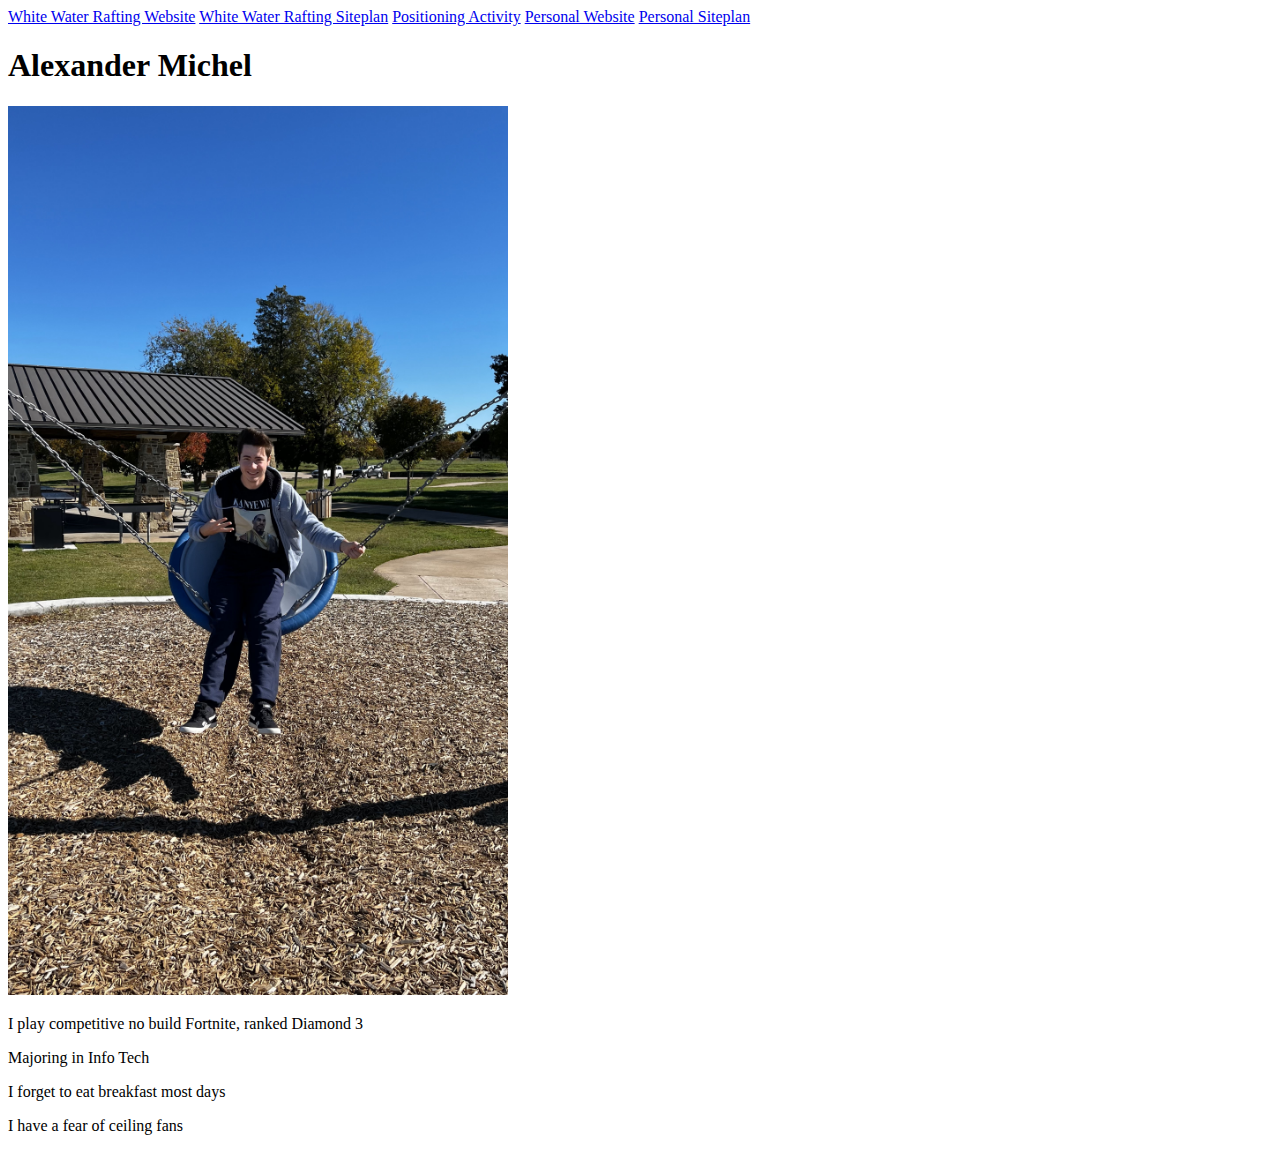
==== index.html @ b084f8b9 "first commit" ====
<!DOCTYPE html>
<html lang="en">
    <head>
        <meta charset="UTF-8">
        <meta name="viewport" content="width=device-width, initial-scale=1.0">
        <title>WDD130 | Home</title>
    </head>
    <body>
            <nav>
                <a href="wwr/index.html">White Water Rafting Website</a>
                <a href="wwr/site-plan-rafting.html">White Water Rafting Siteplan</a>
                <a href="positioning.html">Positioning Activity</a>
                <a href="#">Personal Website</a>
                <a href="#">Personal Siteplan</a>
            </nav>                 
        <h1>Alexander Michel</h1>
            <img src="kanyewest.jpg" alt="Picture of Alex" width="500">
           <p>I play competitive no build Fortnite, ranked Diamond 3</p>
            <p>Majoring in Info Tech</p>
            <p>I forget to eat breakfast most days</p>
            <p>I have a fear of ceiling fans</p>
    </body>
</html>
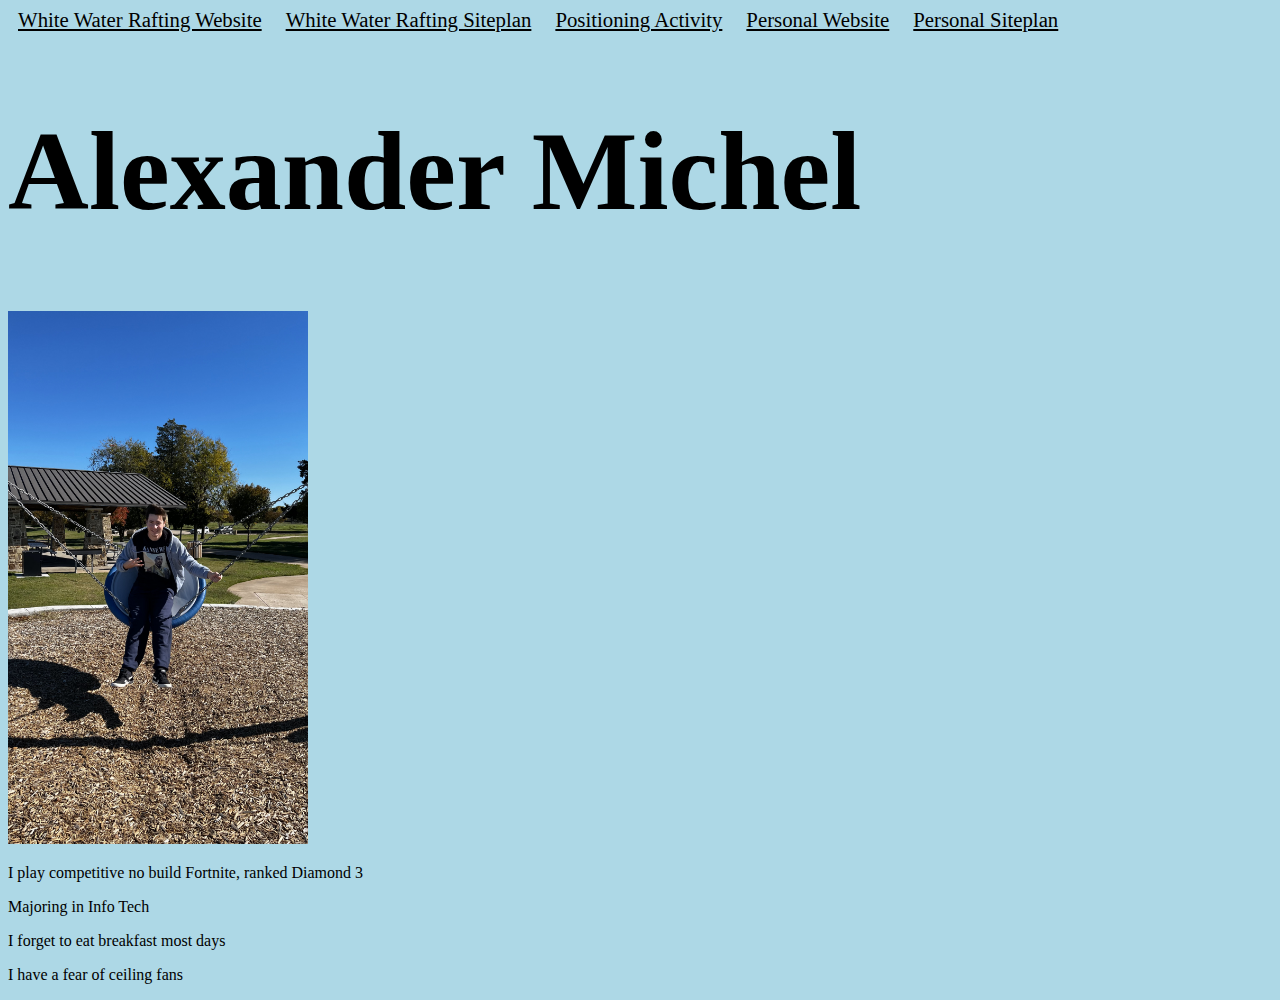
==== commit 4e48fe2a: "modified:   index.html new file:   styles/styles.css new file:   wwr/index.html new file:   wwr/styl" ====
--- a/index.html
+++ b/index.html
@@ -4,16 +4,17 @@
         <meta charset="UTF-8">
         <meta name="viewport" content="width=device-width, initial-scale=1.0">
         <title>WDD130 | Home</title>
+        <link href="styles/styles.css" rel="stylesheet">
     </head>
     <body>
             <nav>
-                <a href="wwr/index.html">White Water Rafting Website</a>
-                <a href="wwr/site-plan-rafting.html">White Water Rafting Siteplan</a>
-                <a href="positioning.html">Positioning Activity</a>
-                <a href="#">Personal Website</a>
-                <a href="#">Personal Siteplan</a>
+                <a class="nav_link" href="wwr/index.html">White Water Rafting Website</a>
+                <a class="nav_link" href="wwr/site-plan-rafting.html">White Water Rafting Siteplan</a>
+                <a class="nav_link" href="positioning.html">Positioning Activity</a>
+                <a class="nav_link" href="#">Personal Website</a>
+                <a class="nav_link" href="#">Personal Siteplan</a>
             </nav>                 
-        <h1>Alexander Michel</h1>
+        <h1 id="main_title">Alexander Michel</h1>
             <img src="kanyewest.jpg" alt="Picture of Alex" width="500">
            <p>I play competitive no build Fortnite, ranked Diamond 3</p>
             <p>Majoring in Info Tech</p>
--- a/styles/styles.css
+++ b/styles/styles.css
@@ -0,0 +1,22 @@
+body {
+    background-color: lightblue;
+}
+
+ .nav_link   {
+    padding: 10px;
+    color: black;
+    font-size: 1.3em;
+}
+
+img{
+    width: 300px;
+}
+
+#main_title {
+font-size: 7em;
+
+}
+
+#sub_title {
+    color: red;
+}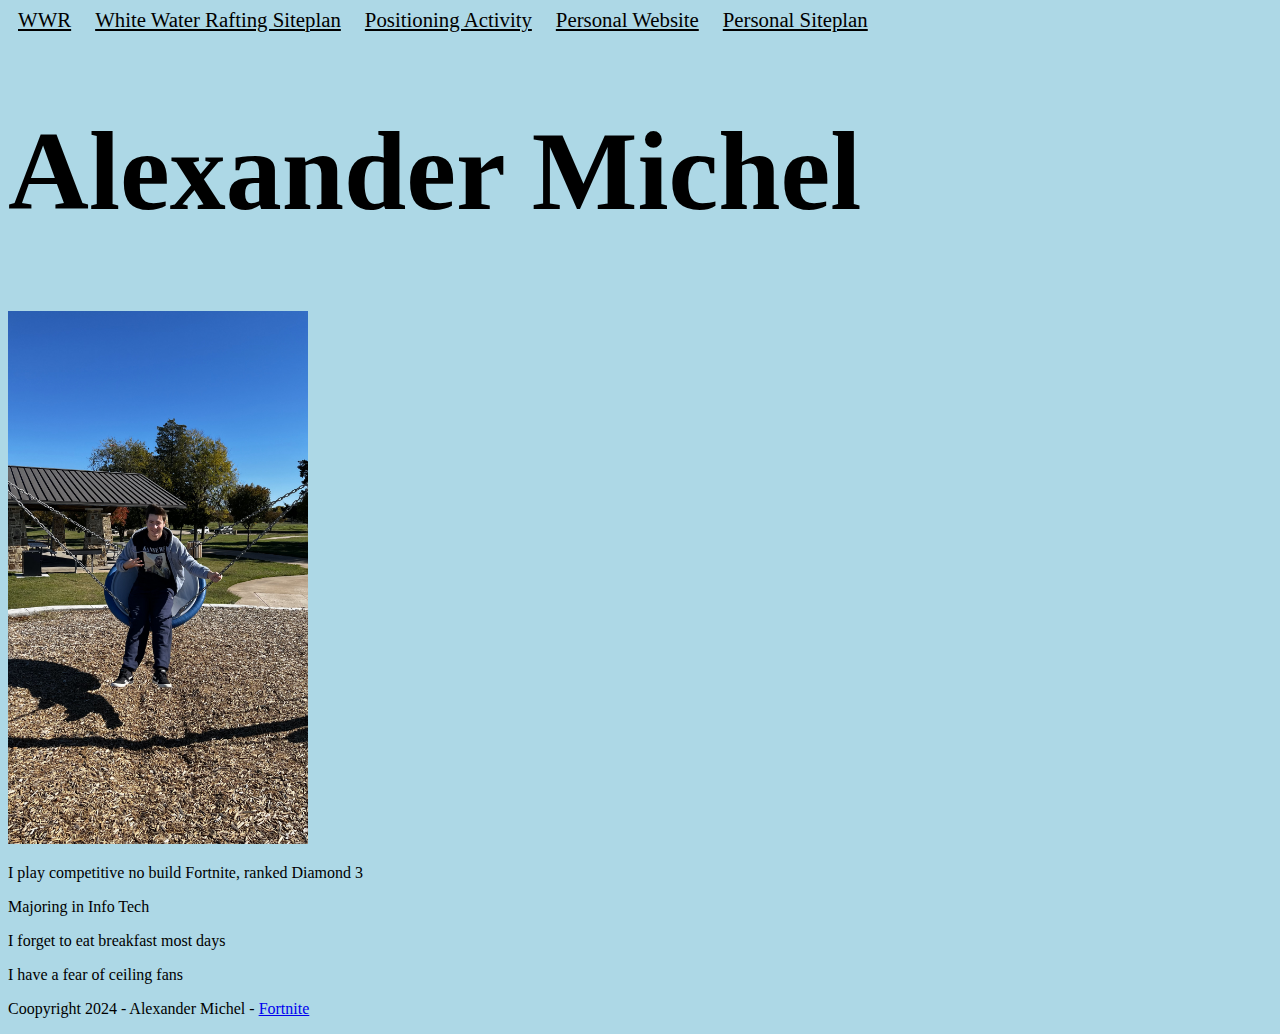
==== commit f05116c4: "modified:   index.html 	modified:   styles/styles.css 	modified:   wwr/index.html 	new file:   wwr/s" ====
--- a/index.html
+++ b/index.html
@@ -7,18 +7,27 @@
         <link href="styles/styles.css" rel="stylesheet">
     </head>
     <body>
+        <div id="content">
+        <header>
             <nav>
-                <a class="nav_link" href="wwr/index.html">White Water Rafting Website</a>
-                <a class="nav_link" href="wwr/site-plan-rafting.html">White Water Rafting Siteplan</a>
-                <a class="nav_link" href="positioning.html">Positioning Activity</a>
+                <a class="nav_link" href="wwr/index.html"target="_blank">WWR</a>
+                <a class="nav_link" href="wwr/site-plan-rafting.html"target="_blank">White Water Rafting Siteplan</a>
+                <a class="nav_link" href="positioning.html"target="_blank">Positioning Activity</a>
                 <a class="nav_link" href="#">Personal Website</a>
                 <a class="nav_link" href="#">Personal Siteplan</a>
-            </nav>                 
-        <h1 id="main_title">Alexander Michel</h1>
-            <img src="kanyewest.jpg" alt="Picture of Alex" width="500">
+            </nav>
+        </div>
+        </header>                 
+        <h1 id="main_title">Alexander Michel</h1>   
+        <img src="kanyewest.jpg" alt="Picture of Alex" width="500">
            <p>I play competitive no build Fortnite, ranked Diamond 3</p>
             <p>Majoring in Info Tech</p>
             <p>I forget to eat breakfast most days</p>
             <p>I have a fear of ceiling fans</p>
+            <footer>
+                <p>Coopyright 2024 - Alexander Michel - <a
+                href="https://store.epicgames.com/en-US/"target="_blank">Fortnite</a>
+                </p>
+            </footer>
     </body>
 </html>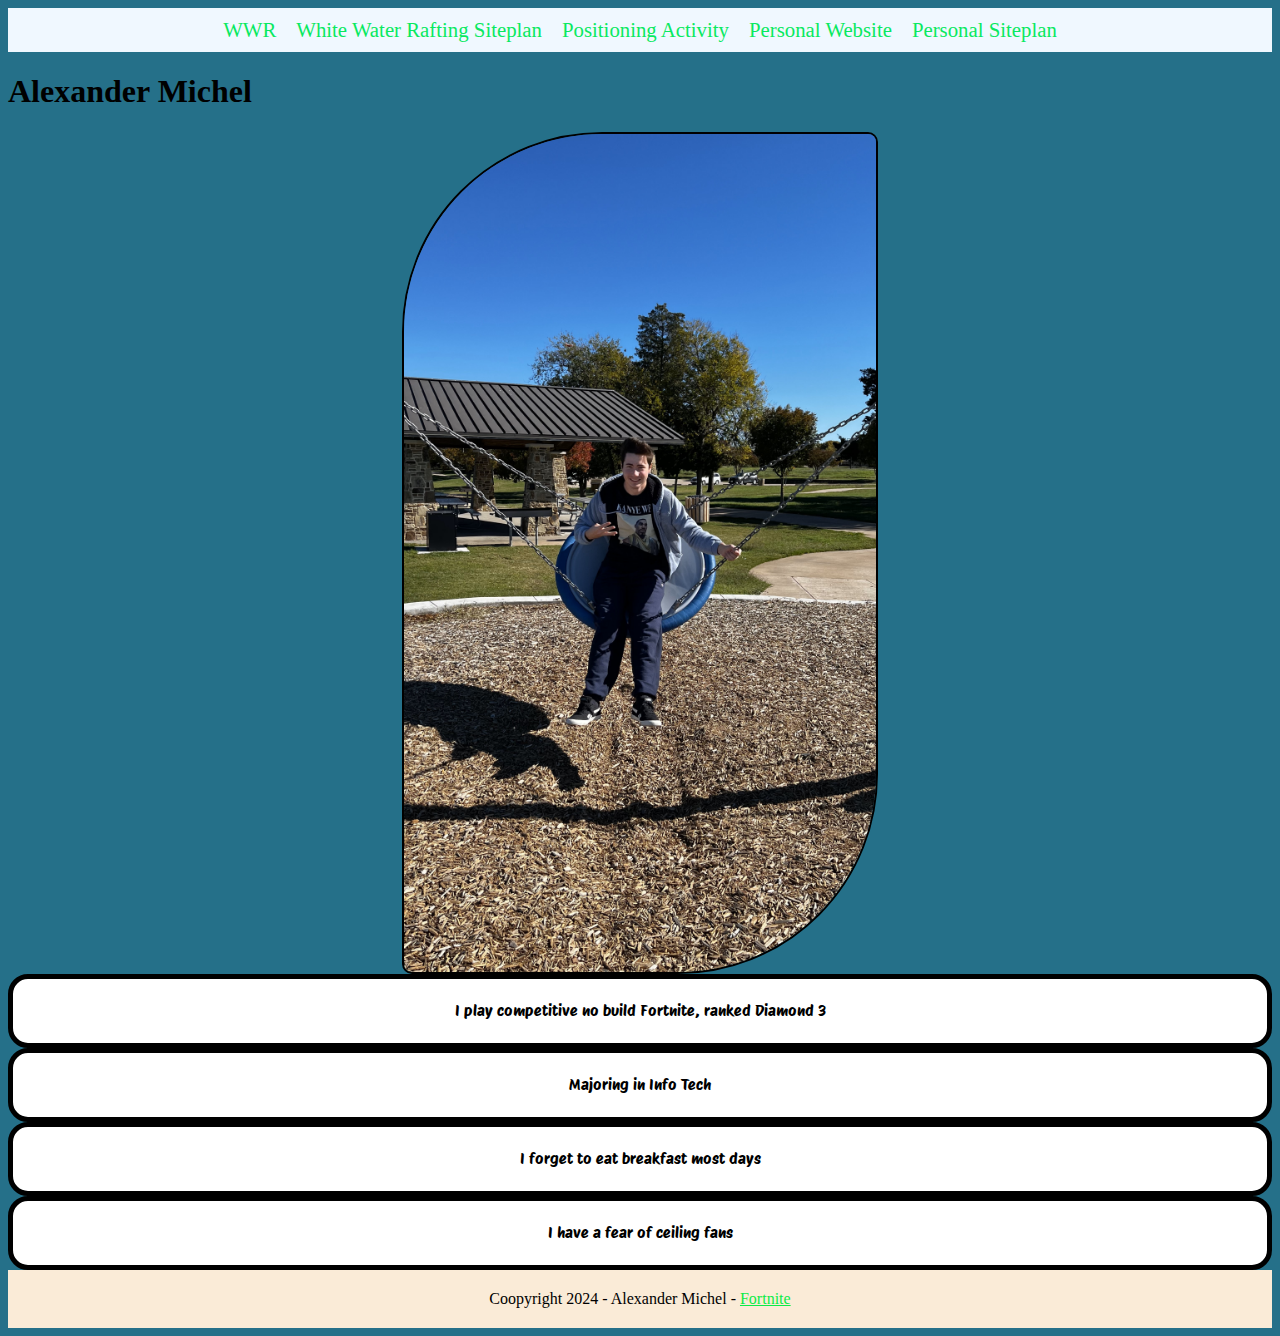
==== commit c3f82254: "new file:   ICEfolder/ICEchallenge2.html 	new file:   ICEfolder/ICEcss/ICEchallenge2.css 	renamed:  " ====
--- a/index.html
+++ b/index.html
@@ -8,26 +8,30 @@
     </head>
     <body>
         <div id="content">
-        <header>
-            <nav>
-                <a class="nav_link" href="wwr/index.html"target="_blank">WWR</a>
-                <a class="nav_link" href="wwr/site-plan-rafting.html"target="_blank">White Water Rafting Siteplan</a>
-                <a class="nav_link" href="positioning.html"target="_blank">Positioning Activity</a>
+            <header>
+                <nav>
+                <a class="nav_link" href="wwr/index.html" target="_blank">WWR</a>
+                <a class="nav_link" href="wwr/site-plan-rafting.html" target="_blank">White Water Rafting Siteplan</a>
+                <a class="nav_link" href="positioning.html" target="_blank">Positioning Activity</a>
                 <a class="nav_link" href="#">Personal Website</a>
                 <a class="nav_link" href="#">Personal Siteplan</a>
             </nav>
+        </header>
+            
         </div>
-        </header>                 
-        <h1 id="main_title">Alexander Michel</h1>   
+        <div id="mainp">                 
+        <h1 id="#maintitle">Alexander Michel</h1>   
         <img src="kanyewest.jpg" alt="Picture of Alex" width="500">
            <p>I play competitive no build Fortnite, ranked Diamond 3</p>
             <p>Majoring in Info Tech</p>
             <p>I forget to eat breakfast most days</p>
             <p>I have a fear of ceiling fans</p>
+        </div>
+            <div>
             <footer>
-                <p>Coopyright 2024 - Alexander Michel - <a
-                href="https://store.epicgames.com/en-US/"target="_blank">Fortnite</a>
-                </p>
+                Coopyright 2024 - Alexander Michel - <a
+                href="https://store.epicgames.com/en-US/" target="_blank">Fortnite</a>
             </footer>
-    </body>
+            </div>
+        </body>
 </html>--- a/styles/styles.css
+++ b/styles/styles.css
@@ -1,22 +1,74 @@
+@import url('https://fonts.googleapis.com/css2?family=Protest+Riot&family=Protest+Strike&display=swap');
 body {
-    background-color: lightblue;
+    background-color: rgb(37, 112, 137);
 }
+#content {
+    max-width: 2560px;
+    margin: 0 auto;
+    background-color: white; 
+}
+
+nav {
+    display: flex;
+    justify-content: center;
+    background-color:aliceblue;
+    min-height: 10px;
+}
+img{
+    width: 37.30212%;
+    display: block;
+    margin: 0 auto;
+    border: 2px solid black;
+    border-radius: 200px 10px;
+}
+
 
  .nav_link   {
     padding: 10px;
-    color: black;
+    color: rgb(9, 233, 95);
     font-size: 1.3em;
+    text-decoration: none;
+    text-align: center;
 }
 
-img{
-    width: 300px;
+a {
+    color:   rgb(11, 235, 71);
+}
+
+nav a:hover {
+        color: violet
+        
+}
+footer, h3 {
+    text-align:center;
+}
+
+p{
+font-family: "Protest Riot","Protest Strikes", sans-serif;
+width: 0 auto;
+margin: 0 auto;
+line-height: 1.5em;
+background-color:white;
+border: 5px solid black;
+padding: 20px;
+box-sizing: border-box;
+border-radius: 20px;
 }
 
 #main_title {
 font-size: 7em;
-
+text-align:center;
+font-family: "Protest Riot","Protest Strikes", sans-serif;
 }
 
 #sub_title {
     color: red;
+}
+footer {
+    background-color: antiquewhite;
+    padding: 20px;
+}
+
+p, h3 {
+    text-align: center;
 }